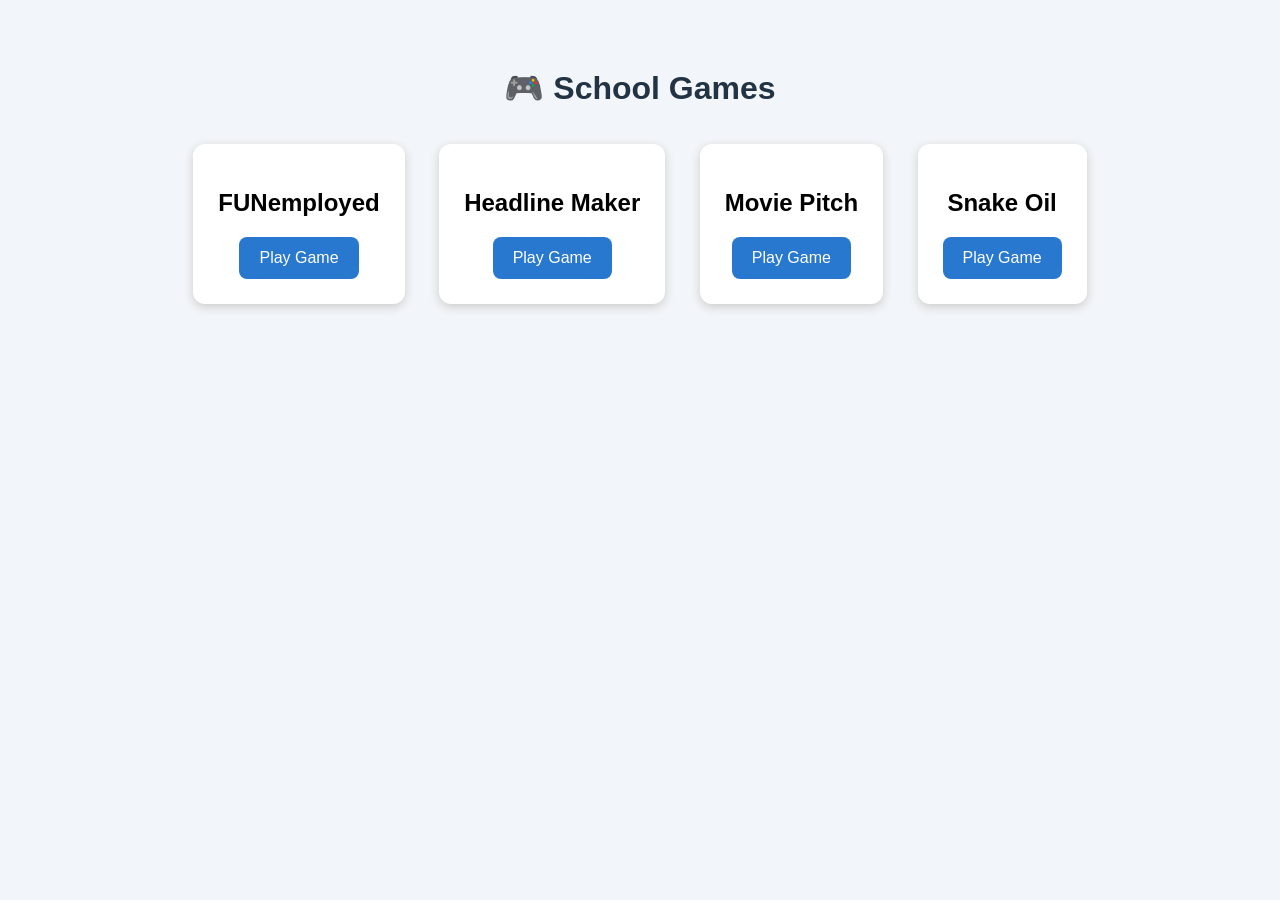
==== index.html @ 3561ab82 "Update index.html" ====
<!DOCTYPE html>
<html>
<head>
    <title>School Games</title>

    <style>
        body {
            font-family: Arial, sans-serif;
            background: #f2f5f9;
            text-align: center;
            padding: 40px;
        }

        h1 {
            color: #234;
        }

        .game {
            display: inline-block;
            background: white;
            padding: 25px;
            margin: 15px;
            border-radius: 12px;
            box-shadow: 0 3px 10px #ccc;
        }

        a {
            text-decoration: none;
            color: white;
            background: #2878d0;
            padding: 12px 20px;
            border-radius: 8px;
            display: inline-block;
        }
    </style>
</head>

<body>

    <h1>🎮 School Games</h1>

    <div class="game">
        <h2>FUNemployed</h2>
        <a href="FUNemployed/">Play Game</a>
    </div>

    <div class="game">
        <h2>Headline Maker</h2>
        <a href="headlines/">Play Game</a>
    </div>

    <div class="game">
        <h2>Movie Pitch</h2>
        <a href="word-game/">Play Game</a>
    </div>

    <div class="game">
        <h2>Snake Oil</h2>
        <a href="snakeoil/">Play Game</a>
    </div>

</body>
</html>
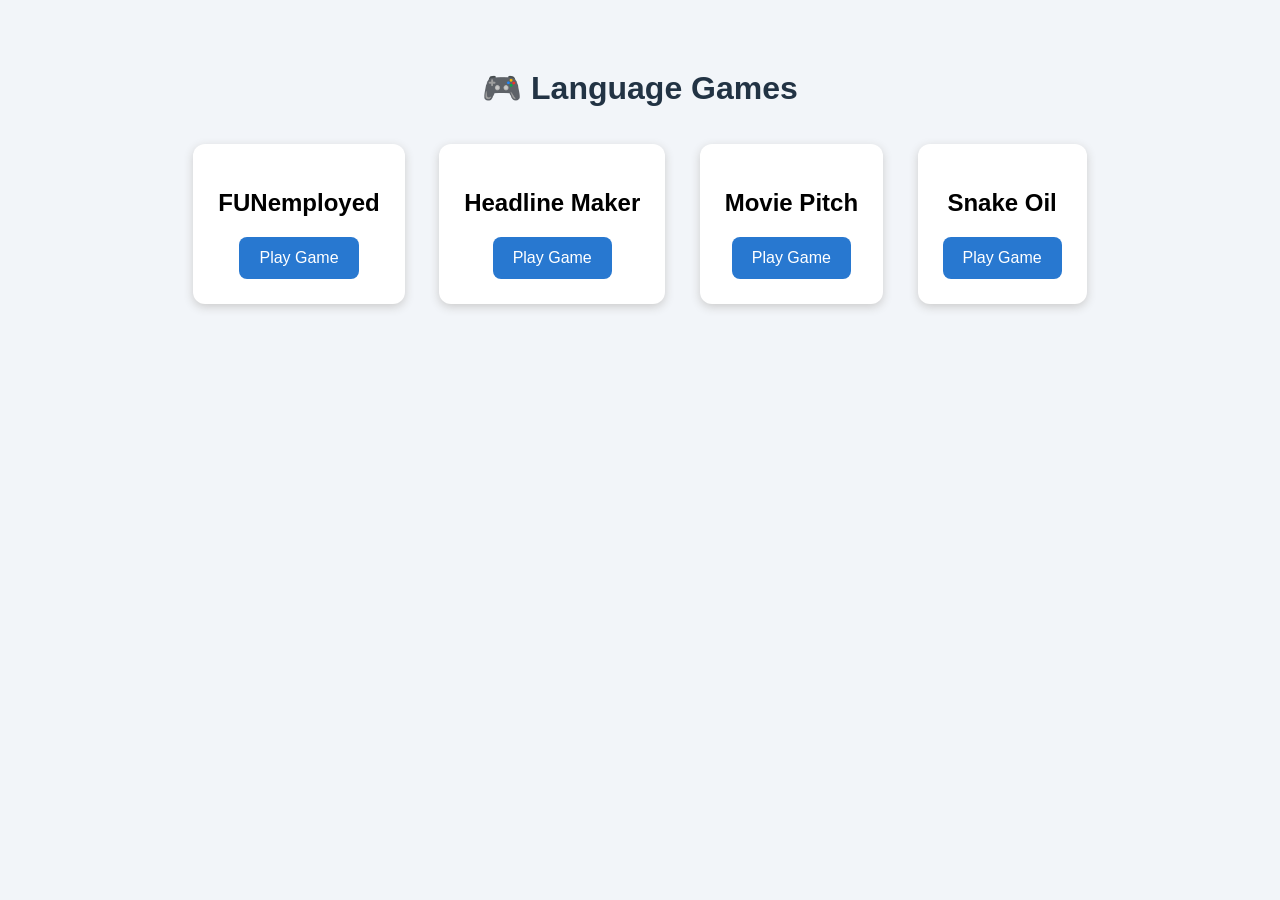
==== commit ddcea40a: "Update index.html" ====
--- a/index.html
+++ b/index.html
@@ -1,7 +1,7 @@
 <!DOCTYPE html>
 <html>
 <head>
-    <title>School Games</title>
+    <title>Language Games</title>
 
     <style>
         body {
@@ -37,26 +37,26 @@
 
 <body>
 
-    <h1>🎮 School Games</h1>
+    <h1>🎮 Language Games</h1>
 
     <div class="game">
         <h2>FUNemployed</h2>
-        <a href="FUNemployed/">Play Game</a>
+        <a href="FUNemployed-Web-Game-master/FUNemployed.html">Play Game</a>
     </div>
 
     <div class="game">
         <h2>Headline Maker</h2>
-        <a href="headlines/">Play Game</a>
+        <a href="Headline-Web-Game-master/Headline.html">Play Game</a>
     </div>
 
     <div class="game">
         <h2>Movie Pitch</h2>
-        <a href="word-game/">Play Game</a>
+        <a href="MoviePitch-Web-Game-master/MoviePitch.html">Play Game</a>
     </div>
 
     <div class="game">
         <h2>Snake Oil</h2>
-        <a href="snakeoil/">Play Game</a>
+        <a href="SnakeOil-Game/snakeoil.html">Play Game</a>
     </div>
 
 </body>
